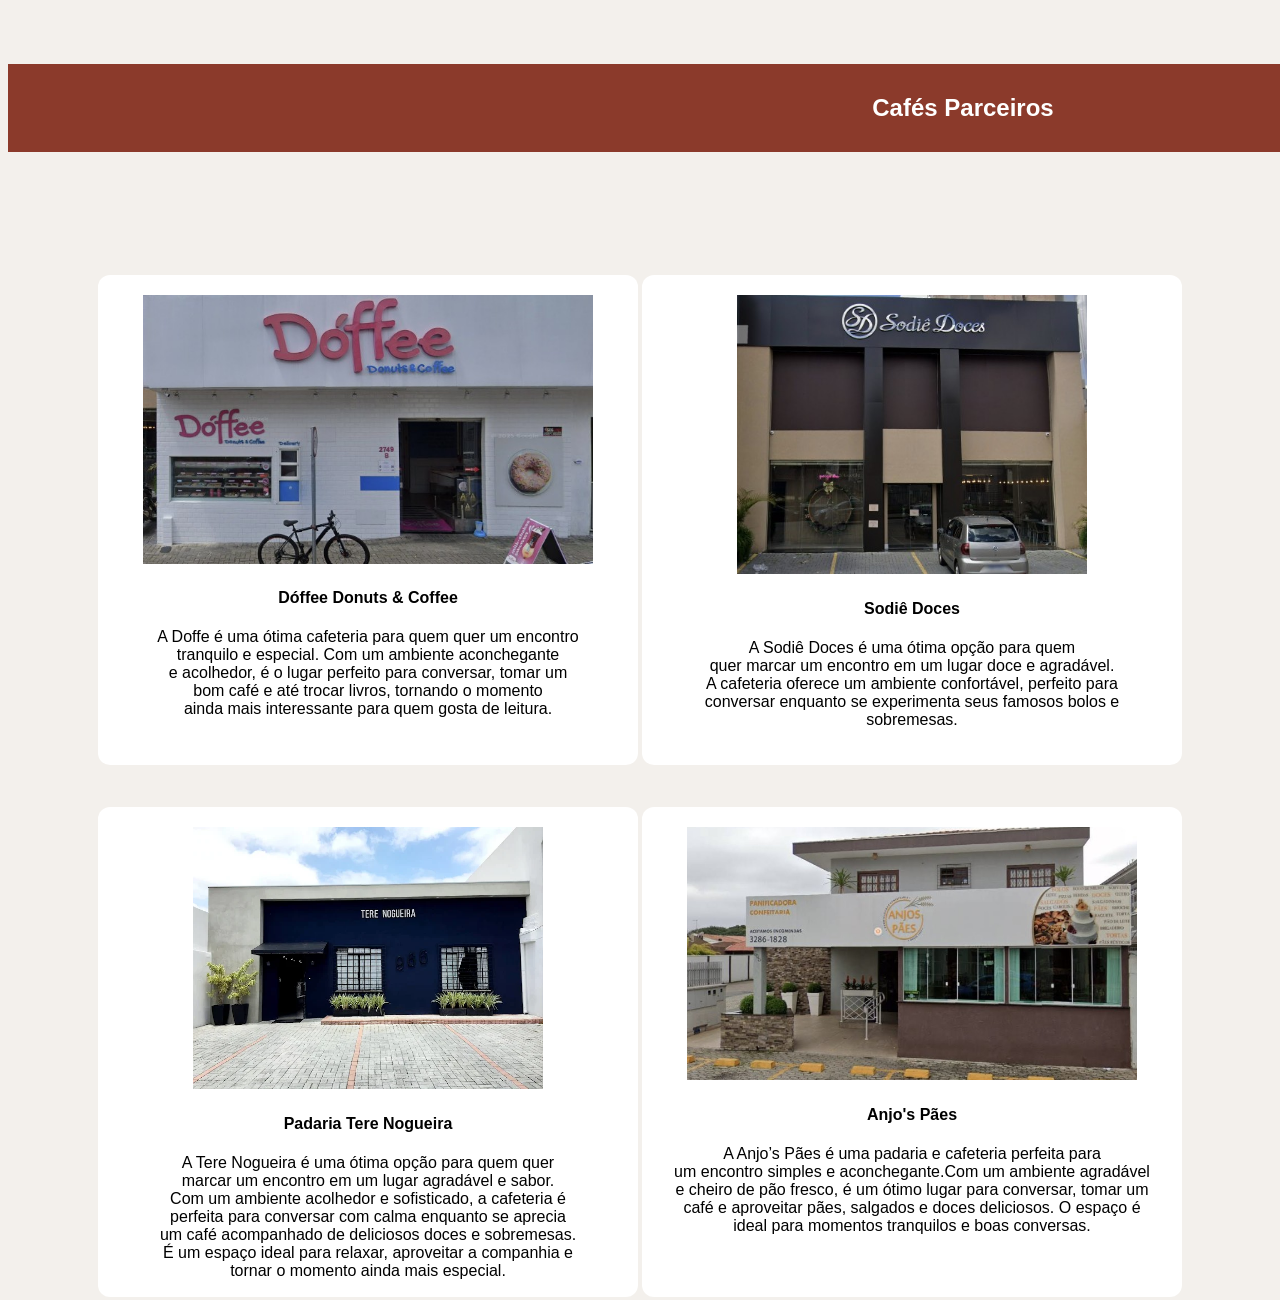
==== projeto/cafes,parceiros.html @ a15632d2 "Criação inicial do site, já com algumas cores inseridas." ====
<!DOCTYPE html>
<html lang="pt-BR">

<head>
    <meta charset="UTF-8">
    <meta name="viewport" content="width=device-width, initial-scale=1.0">
    <title>Cafés Parceiros</title>
    <script src="js/JavaScript.js"></script>
    <link rel="stylesheet" href="Css/style.css">
</head>

<body>
    <br>
    <br>
    <h2 class="titulo">Cafés Parceiros</h2>
    <center>
        <section class="Lugares">
            <table>
                <tr>
                    <td>
                        <div class="lugares-card">
                            <a href="https://www.doffee.com.br/" target="_blank"><img src="imagem/doffe.jpg"
                                    alt="Fachada da Dóffee Donuts & Coffee - São José dos Pinhais" width="450px"></a>
                            <h4>Dóffee Donuts & Coffee</h4>
                            A Doffe é uma ótima cafeteria para quem quer um encontro <br>
                            tranquilo e especial. Com um ambiente aconchegante <br>
                            e acolhedor, é o lugar perfeito para conversar, tomar um <br>
                            bom café e até trocar livros, tornando o momento <br>
                            ainda mais interessante para quem gosta de leitura. <br>

                        </div>
                    </td>
                    <td>
                        <div class="lugares-card">
                            <a href="https://sodiedoces.com.br/" target="_blank"><img src="imagem/sodie.jpg"
                                    alt="Fachada da Sodiê Doces - São José dos Pinhais" width="350px"></a>
                            <h4>Sodiê Doces</h4>
                            A Sodiê Doces é uma ótima opção para quem <br>
                            quer marcar um encontro em um lugar doce e agradável. <br>
                            A cafeteria oferece um ambiente confortável, perfeito para <br>
                            conversar enquanto se experimenta seus famosos bolos e sobremesas.
                        </div>
                    </td>
                </tr>
            </table>
            <br>
            <br>
            <table>
                <tr>
                    <td>
                        <div class="lugares-card">
                            <a href="https://www.google.com/search?q=tere+nogueira&sca_esv=bb692e0fdf80bd80&rlz=1C1GCEU_pt-BRBR1204BR1204&biw=1920&bih=945&sxsrf=ANbL-n5WGzPclNVAgXy
                            scsAZS0PyVcwfAQ%3A1773250738372&ei=sqixaf-xFpHZ5OUP8_7JiQ0&oq=tere+&gs_lp=Egxnd3Mtd2l6LXNlcnAiBXRlcmUgKgIIADIKECMYgAQYJxiKBT
                            IOEC4YgAQYxwEYjgUYrwEyBRAAGIAEMgUQABiABDIFEAAYgAQyCxAuGIAEGMcBGK8BMgUQABiABDILEC4YgAQYxwEYrwEyBRAAGIAEMgUQLhiABEjDK1C3G1jzH3ADeACQAQCYAZYB
                            oAGzBqoBAzAuNrgBA8gBAPgBAZgCCaAChBHCAgcQIxiwAxgnwgINECMY8AUYsAMYJxjJAsICChAAGLADGNYEGEfCAg0QABiwAxjWBBhHGMkDwgILEAAYgAQYsQMYgwHCAggQABiABBixA8ICBBA
                            jGCfCAgoQABiABBhDGIoFwgIQEAAYgAQYsQMYQxiDARiKBcICFhAuGIAEGLEDGNEDGEMYgwEYxwEYigXCAgsQLhiABBixAxiDAcICCBAuGIAEGLEDwgIdEC4YgAQYxwEYjgUYrwEYlwUY3AQY3gQY4ATYAQG
                            YAwCIBgGQBgm6BgYIARABGBSSBwczLjUuNy0xoAeXVrIHAzAuNbgHygXCBwUyLTguMcgHL4AIAA&sclient=gws-wiz-serp#vhid=33:/g/11gh5_t1h3&vssid=menu-viewer-entrypoint"
                                target="_blank"><img src="imagem/tere nogueira.jpg"
                                    alt="Fachada da Sodiê Doces - São José dos Pinhais" width="350px"></a>
                            <h4>Padaria Tere Nogueira</h4>
                            A Tere Nogueira é uma ótima opção para quem quer <br>
                            marcar um encontro em um lugar agradável e sabor. <br>
                            Com um ambiente acolhedor e sofisticado, a cafeteria é <br>
                            perfeita para conversar com calma enquanto se aprecia <br>
                            um café acompanhado de deliciosos doces e sobremesas. <br>
                            É um espaço ideal para relaxar, aproveitar a companhia e <br>
                            tornar o momento ainda mais especial.
                        </div>
                    </td>
                    <td>
                        <div class="lugares-card">
                            <a href="https://cardapio.menu/restaurants/curitiba/anjos-paes" target="_blank"><img
                                    src="imagem/anjo´s pães.jpg" alt="Fachada da Sodiê Doces - São José dos Pinhais"
                                    width="450px"></a>
                            <h4>Anjo's Pães</h4>
                            A Anjo’s Pães é uma padaria e cafeteria perfeita para <br>
                            um encontro simples e aconchegante.Com um ambiente agradável <br>
                            e cheiro de pão fresco, é um ótimo lugar para conversar, tomar um <br>
                            café e aproveitar pães, salgados e doces deliciosos. O espaço é <br>
                            ideal para momentos tranquilos e boas conversas.
                        </div>

                    </td>
                </tr>
            </table>
        </section>
    </center>
</body>

</html>
---- projeto/Css/style.css ----
body {
    background-color: white;

}

a {
    text-decoration: none;
    color: white;
}

.banner {
    background: #8b3a2b;
    color: white;
    padding: 50px;
    width: 1750px;
    height: 60px;
}

.banner2 {
    background: #8b3a2b;
    color: white;
    padding: 50px;
    width: 950px;
    height: 350px;
    font-family: 'Courier New', Courier, monospace;
}

/* Carrossel*/
.carrossel {
    width: 1850px;
    height: 450px;
    overflow: hidden;
}

.slides {
    display: flex;
    width: 300%;
    animation: slide 5s infinite;
}

.slides img {
    width: 1850px;
    height: 450px;
    object-fit: cover;
}

@keyframes slide {

    0% {
        margin-left: 0;
    }

    33% {
        margin-left: 0;
    }

    40% {
        margin-left: -100%;
    }

    66% {
        margin-left: -100%;
    }

    73% {
        margin-left: -200%;
    }

    100% {
        margin-left: -200%;
    }

}

.primeira {
    background: #8b3a2b;
    color: white;
    width: 1850px;
    height: 50px;
}

.segunda {
    width: 50%;
    box-shadow: 0 15px 30px rgba(94, 54, 54, 0.08);
    border-radius: 25px;
}

body {
    background: #f3f0ec;
    font-family: Arial, sans-serif;
}

/* área dos livros */

.livros {
    display: flex;
    justify-content: center;
    gap: 40px;
    padding: 60px;
    flex-wrap: wrap;
}

/* card */

.livro-card {
    background: white;
    padding: 25px;
    width: 230px;
    text-align: center;
    border-radius: 12px;
    box-shadow: 0 8px 20px rgba(0, 0, 0, 0.08);
    transition: 0.3s;
}

/* efeito ao passar mouse */

.livro-card:hover {
    transform: translateY(-5px);
    box-shadow: 0 12px 25px rgba(0, 0, 0, 0.15);
}

/* imagem do livro */

.livro-card img {
    width: 170px;
    height: 250px;
    object-fit: cover;
    border-radius: 8px;
    margin-bottom: 15px;
}

/* título */

.livro-card h3 {
    font-size: 18px;
    margin-bottom: 10px;
}

/* status */

.status {
    margin: 8px 0;
    font-weight: bold;
}

.disponivel {
    color: green;
}

.emprestado {
    color: #b33;
}

/* botão */

.btn {
    background: #c96b47;
    border: none;
    padding: 10px 18px;
    border-radius: 20px;
    color: white;
    cursor: pointer;
    font-size: 14px;
    margin-top: 10px;
    transition: 0.3s;
}

.btn:hover {
    background: #b35835;
}

.produto-info {
    flex: 1;
}

/*Botão de comprar*/
.compra {
    border-radius: 10px;
    border: red;
    background-color: red;
    width: 100px;
    height: 25px;
}

/*Caixa de texto */
.caixa-texto {
    width: 100%;
    padding: 12px;
    border: 2px solid #8B4513;
    border-radius: 8px;
    box-sizing: border-box;
}

/*caixa colorida atrás dos icones*/
.terceira {
    width: 60%;
    text-align: center;
}

.vermais {
    color: blue;
    background: none;
    border: none;
    font-size: 16px;
    cursor: pointer;
}

.terceira td {
    padding: 20px;
}

.terceira img {
    background-color: rgb(238, 232, 232);
    padding: 25px;
    border-radius: 10px;
}

.terceira p {
    margin-top: 10px;
    font-weight: bold;
    color: #333;
}

.quarta {
    width: 60%;
    text-align: center;
}

/* Parte Do Café Parceiros*/

.titulo {
    background: #8b3a2b;
    color: white;
    padding: 30px;
    width: 1850px;
    text-align: center;
}

.Lugares {
    display: flex;
    justify-content: center;
    padding: 100px;
    height: 350px;
    width: 1000px;
    flex-wrap: wrap;

}

.lugares-card {
    background: white;
    width: 500px;
    /* um pouco maior que a imagem */
    height: 450px;
    text-align: center;
    border-radius: 12px;
    padding: 20px;
    /* espaço interno para a imagem respirar */
}
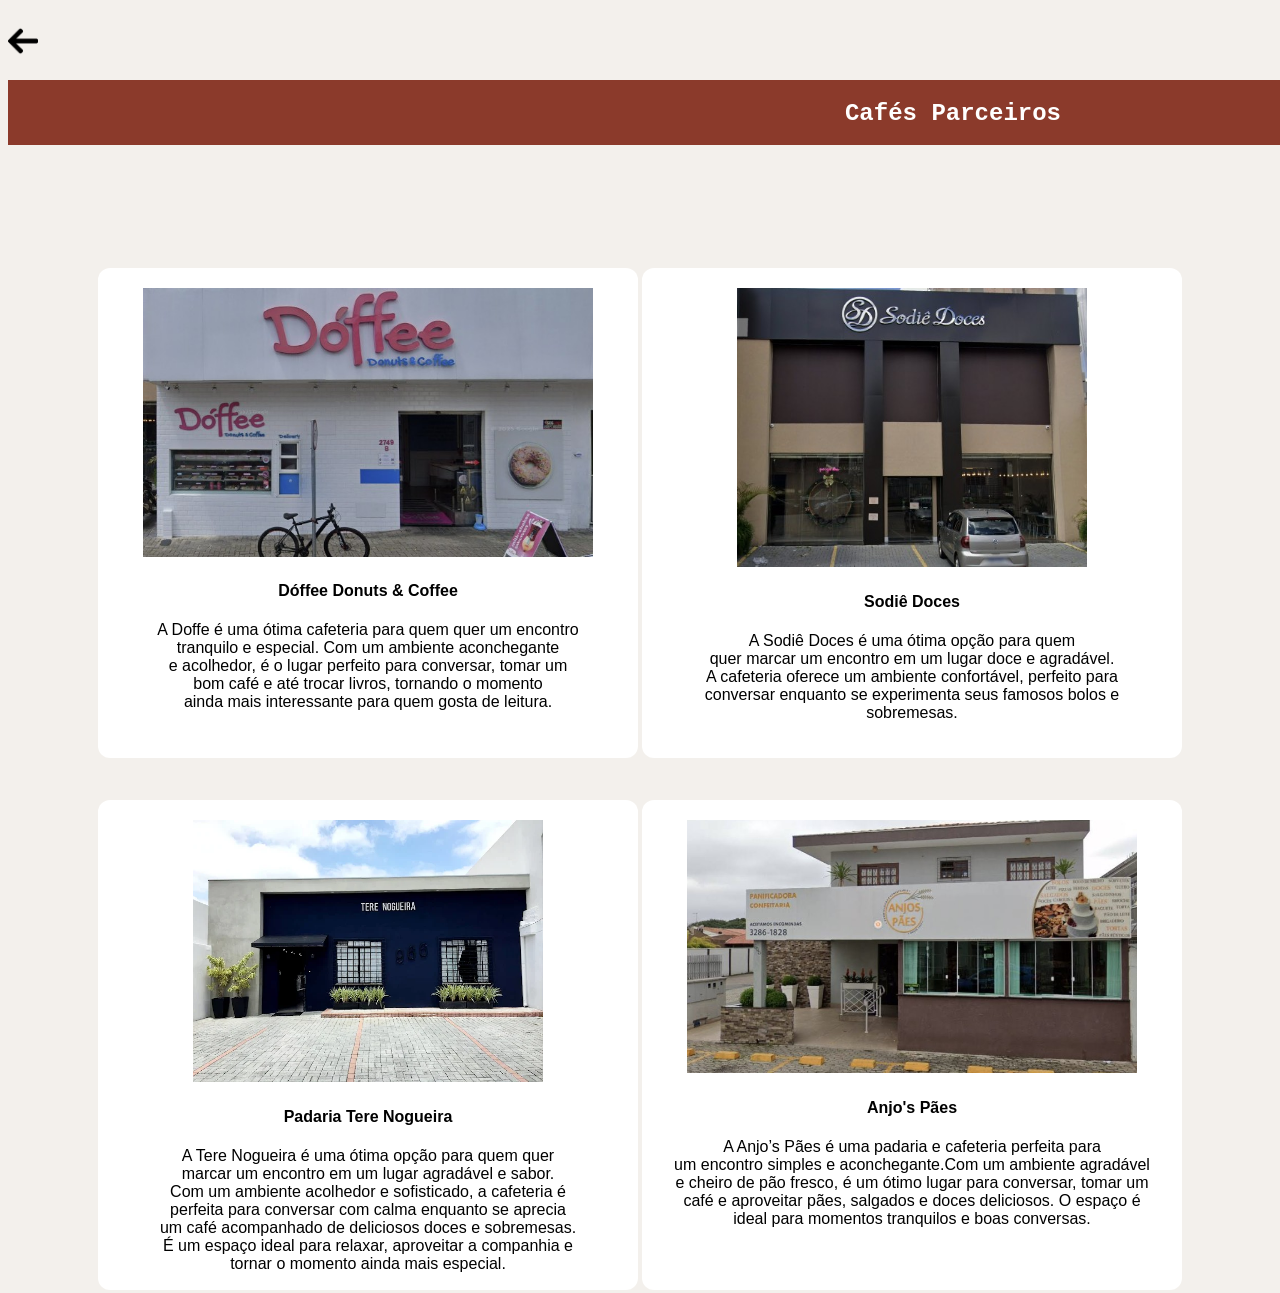
==== commit 9d045270: "Comecei a adicionar os livros na minha estante. Adição de livros, de uma nova pagina, mudanças no CS" ====
--- a/projeto/cafes,parceiros.html
+++ b/projeto/cafes,parceiros.html
@@ -10,9 +10,13 @@
 </head>
 
 <body>
+    <div>
     <br>
-    <br>
-    <h2 class="titulo">Cafés Parceiros</h2>
+        <a href="index.html">
+            <img src="imagem/seta-esquerda.png" alt="Voltar" class="top-bar2">
+            <h2 class="banner2">Cafés Parceiros</h2>
+        </a>
+    </div>
     <center>
         <section class="Lugares">
             <table>
--- a/projeto/Css/style.css
+++ b/projeto/Css/style.css
@@ -19,10 +19,15 @@
 .banner2 {
     background: #8b3a2b;
     color: white;
-    padding: 50px;
-    width: 950px;
-    height: 350px;
+    padding: 20px;
+    width: 1850px;
+    height: 25px;
     font-family: 'Courier New', Courier, monospace;
+    text-align: center;
+}
+.top-bar2{
+    width: 30px;
+    height: 30px;
 }
 
 /* Carrossel*/
@@ -249,11 +254,24 @@
 .lugares-card {
     background: white;
     width: 500px;
-    /* um pouco maior que a imagem */
     height: 450px;
     text-align: center;
     border-radius: 12px;
     padding: 20px;
-    /* espaço interno para a imagem respirar */
-}
-
+}
+
+/*Minha Estante*/
+
+.livro{
+    height: 150px;
+    width: 95px;
+}
+
+.lugares-card2{
+    background: white;
+    width: 500px;
+    height: 250px;
+    text-align: center;
+    border-radius: 12px;
+    padding: 20px;
+}
